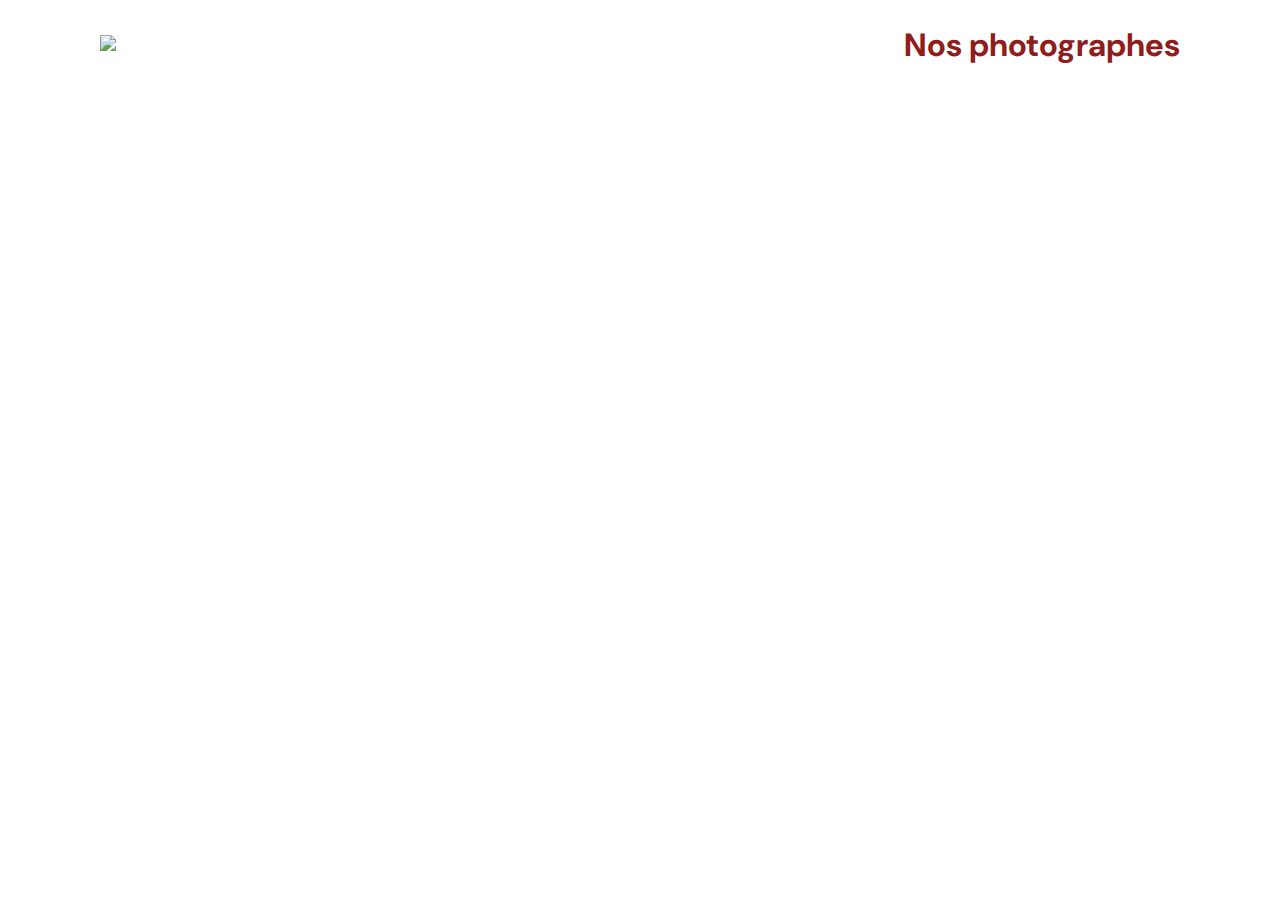
==== index.html @ b7ca9575 "start factory and remake folder" ====
<!DOCTYPE html>
<html>
  <head>
    <link href="./css/style.min.css" rel="stylesheet" type="text/css" />
    <link href="css/photographer_section.css" rel="stylesheet" />
    <meta charset="utf-8" />
    <link rel="icon" type="image/png" href="./assets/favicon.png" />
    <link
      href="https://fonts.googleapis.com/css?family=DM+Sans&display=swap"
      rel="stylesheet"
    />
    <title>Fisheye</title>
  </head>
  <body>
    <header>
      <a href="/index.html">
        <img src="assets/images/logo.png" class="logo" />
      </a>
      <h1>Nos photographes</h1>
    </header>
    <main id="main">
      <div class="photographer_section"></div>
    </main>
    <script src="scripts/pages/home/index.js"></script>
    <script src="scripts/pages/home/photographer.js"></script>
  </body>
</html>
---- css/style.min.css ----
.photographer_section{display:grid;grid-template-columns:1fr 1fr 1fr;gap:70px;margin-top:100px}.photographer_section .photographers-card{justify-self:center;display:flex;align-items:center;flex-direction:column}.photographer_section .link{text-decoration:none;display:flex;justify-content:center;align-items:center;flex-direction:column}.photographer_section .portrait{border-radius:50%;-o-object-fit:cover;object-fit:cover;width:200px;height:200px}.photographer_section .name{color:#d3573c;font-size:36px;margin:20px 0 5px 0;font-weight:100;text-align:center}.photographer_section .location{color:#d3573c;margin:0 0 5px 0;text-align:center}.photographer_section .quote{margin:0 0 5px 0;font-size:.9rem;text-align:center}.photographer_section .day-price{margin:0;color:#8a8a8a}#contact_modal{display:none}.photograph-header{background-color:#fafafa;height:300px;margin:0 100px}.contact_button{font-size:20px;font-weight:bold;color:#fff;padding:11px;width:170px;height:70px;border:none;background-color:#901c1c;border-radius:5px;cursor:pointer}.modal{border-radius:5px;background-color:#db8876;width:50%;display:flex;flex-direction:column;align-items:center;justify-content:space-between;padding:35px;margin:auto}.modal header{justify-content:space-between;width:100%}.modal header img{cursor:pointer}.modal header h2{font-size:64px;font-weight:normal;text-align:center}form{display:flex;width:100%;flex-direction:column;align-items:flex-start}form label{color:#312e2e;font-size:36px}form div{display:flex;flex-direction:column;width:100%;align-items:self-start;margin-bottom:26px}form input{width:100%;height:68px;border:none;border-radius:5px}body{font-family:"DM Sans",sans-serif;margin:0}header{display:flex;flex-direction:row;justify-content:space-between;align-items:center;height:90px}h1{color:#901c1c;margin-right:100px}.logo{height:50px;margin-left:100px}
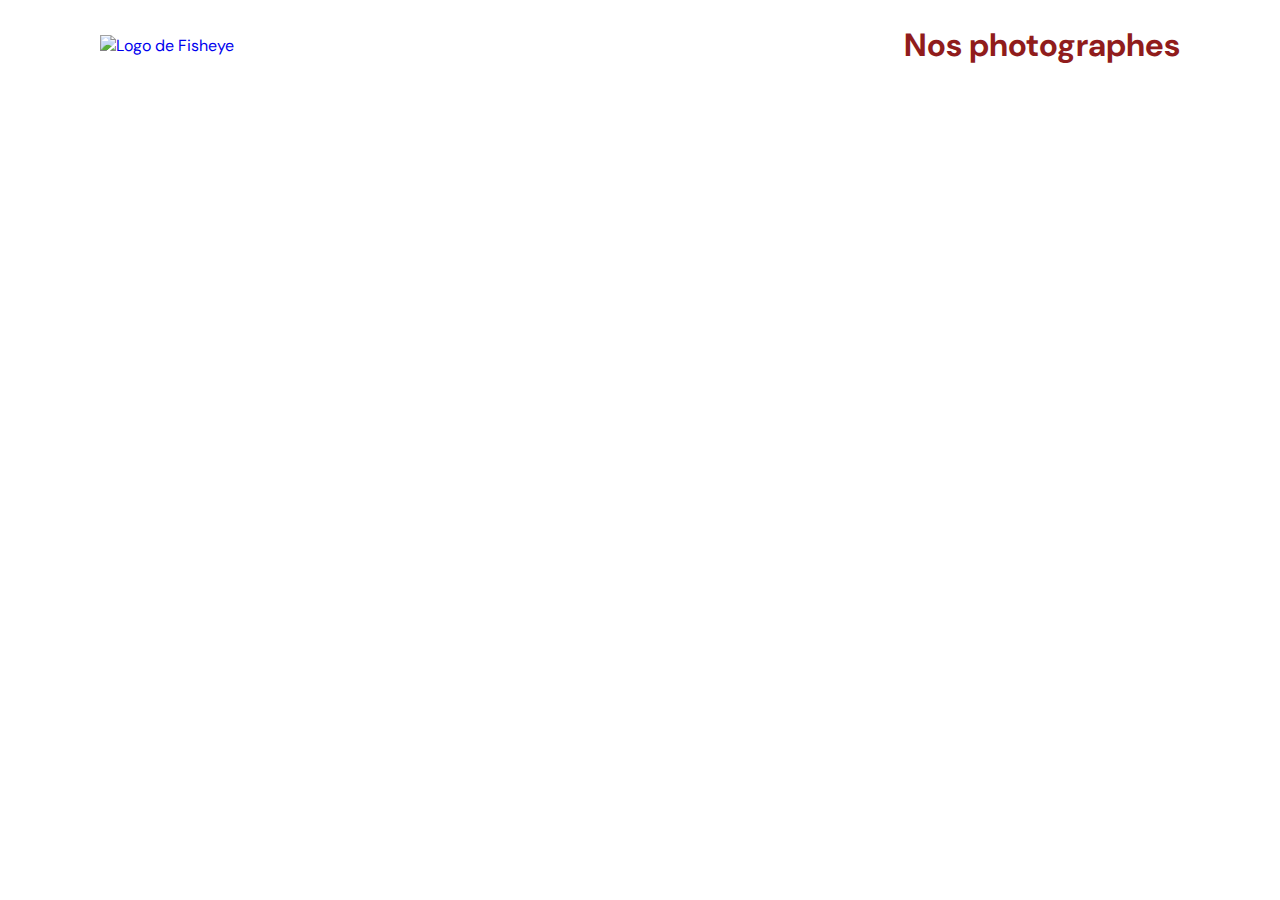
==== commit 4dea3263: "lightbox soon finished" ====
--- a/index.html
+++ b/index.html
@@ -1,27 +1,26 @@
 <!DOCTYPE html>
-<html>
-  <head>
-    <link href="./css/style.min.css" rel="stylesheet" type="text/css" />
-    <link href="css/photographer_section.css" rel="stylesheet" />
-    <meta charset="utf-8" />
-    <link rel="icon" type="image/png" href="./assets/favicon.png" />
-    <link
-      href="https://fonts.googleapis.com/css?family=DM+Sans&display=swap"
-      rel="stylesheet"
-    />
-    <title>Fisheye</title>
-  </head>
-  <body>
-    <header>
-      <a href="/index.html">
-        <img src="assets/images/logo.png" class="logo" />
-      </a>
-      <h1>Nos photographes</h1>
-    </header>
-    <main id="main">
-      <div class="photographer_section"></div>
-    </main>
-    <script src="scripts/pages/home/index.js"></script>
-    <script src="scripts/pages/home/photographer.js"></script>
-  </body>
+<html lang="fr">
+   <head>
+      <link href="./css/style.min.css" rel="stylesheet" type="text/css" />
+      <meta charset="utf-8" />
+      <link rel="icon" type="image/png" href="./assets/favicon.png" />
+      <link
+         href="https://fonts.googleapis.com/css?family=DM+Sans&display=swap"
+         rel="stylesheet"
+      />
+
+      <title>Fisheye</title>
+   </head>
+   <body>
+      <header>
+         <a href="/index.html" aria-label="Allez à l'acceuil">
+            <img src="assets/images/logo.png" class="logo" alt="Logo de Fisheye" />
+         </a>
+         <h1 class="our-photograph">Nos photographes</h1>
+      </header>
+      <main id="main">
+         <div class="photographer_section"></div>
+      </main>
+      <script src="scripts/pages/home/index.js" type="module"></script>
+   </body>
 </html>
--- a/css/style.min.css
+++ b/css/style.min.css
@@ -1 +1 @@
-.photographer_section{display:grid;grid-template-columns:1fr 1fr 1fr;gap:70px;margin-top:100px}.photographer_section .photographers-card{justify-self:center;display:flex;align-items:center;flex-direction:column}.photographer_section .link{text-decoration:none;display:flex;justify-content:center;align-items:center;flex-direction:column}.photographer_section .portrait{border-radius:50%;-o-object-fit:cover;object-fit:cover;width:200px;height:200px}.photographer_section .name{color:#d3573c;font-size:36px;margin:20px 0 5px 0;font-weight:100;text-align:center}.photographer_section .location{color:#d3573c;margin:0 0 5px 0;text-align:center}.photographer_section .quote{margin:0 0 5px 0;font-size:.9rem;text-align:center}.photographer_section .day-price{margin:0;color:#8a8a8a}#contact_modal{display:none}.photograph-header{background-color:#fafafa;height:300px;margin:0 100px}.contact_button{font-size:20px;font-weight:bold;color:#fff;padding:11px;width:170px;height:70px;border:none;background-color:#901c1c;border-radius:5px;cursor:pointer}.modal{border-radius:5px;background-color:#db8876;width:50%;display:flex;flex-direction:column;align-items:center;justify-content:space-between;padding:35px;margin:auto}.modal header{justify-content:space-between;width:100%}.modal header img{cursor:pointer}.modal header h2{font-size:64px;font-weight:normal;text-align:center}form{display:flex;width:100%;flex-direction:column;align-items:flex-start}form label{color:#312e2e;font-size:36px}form div{display:flex;flex-direction:column;width:100%;align-items:self-start;margin-bottom:26px}form input{width:100%;height:68px;border:none;border-radius:5px}body{font-family:"DM Sans",sans-serif;margin:0}header{display:flex;flex-direction:row;justify-content:space-between;align-items:center;height:90px}h1{color:#901c1c;margin-right:100px}.logo{height:50px;margin-left:100px}+.our-photograph{color:#901c1c;margin-right:100px}.photographer_section{display:grid;grid-template-columns:1fr 1fr 1fr;gap:70px;margin-top:100px;margin-bottom:4rem}.photographer_section .photographers-card{justify-self:center;display:flex;align-items:center;flex-direction:column}.photographer_section .link{text-decoration:none;display:flex;justify-content:center;align-items:center;flex-direction:column}.photographer_section .portrait{border-radius:50%;-o-object-fit:cover;object-fit:cover;width:200px;height:200px}.photographer_section .name{color:#d3573c;font-size:36px;margin:20px 0 5px 0;font-weight:100;text-align:center}.photographer_section .location{color:#d3573c;margin:0 0 5px 0;text-align:center}.photographer_section .quote{margin:0 0 5px 0;font-size:.9rem;text-align:center}.photographer_section .day-price{margin:0;color:#8a8a8a}.photograph-header{background-color:#fafafa;height:300px;margin:0 100px;display:grid;grid-template-columns:1fr 1fr 1fr;border-radius:5px}.photograph-header__left{display:flex;justify-content:center;align-items:center;flex-direction:column}.photograph-header__left .photographer-header-content__left{display:flex;justify-content:center;align-items:flex-start;flex-direction:column;max-width:80%}.photograph-header__left .photographer-header-content__left .name{font-size:4rem;color:#df5742;font-weight:400;text-align:left;padding-left:.25rem;margin-bottom:1rem}.photograph-header__left .photographer-header-content__left .location{font-size:1.5rem;color:#901c1c;text-align:left;margin-bottom:1.25rem}.photograph-header__left .photographer-header-content__left .quote{font-size:1.25rem;color:#8a8a8a}.photograph-header__middle{display:flex;justify-content:center;align-items:center}.photograph-header__middle .contact_button{font-size:20px;font-weight:bold;color:#fff;padding:11px;width:170px;height:70px;border:none;background-color:#901c1c;border-radius:5px;cursor:pointer}.photograph-header__right{display:flex;justify-content:center;align-items:center}.photograph-header__right img{width:200px;height:200px;border-radius:50%;-o-object-fit:cover;object-fit:cover}#contact_modal{display:none}.photograph-medias{margin:100px 100px 0 100px}.photograph-medias .sort-select-container .sort-select-label{font-size:1.25rem;font-weight:700;margin-right:1rem}.photograph-medias .sort-select-container .sort-select{padding:.25rem;background-color:#901c1c;color:#fff;border-radius:5px;font-size:1.25rem}.photograph-medias .sort-select-container .sort-select:after{background-color:#901c1c}.photograph-medias .sort-select-container .sort-select .sort-select-option{font-size:1.25rem}.photograph-medias .media-card-container{display:grid;grid-template-columns:1fr 1fr 1fr;margin-top:4rem}.photograph-medias .media-card-container .media-card{display:flex;align-items:center;margin-bottom:2rem;flex-direction:column}.photograph-medias .media-card-container .media-card .media-card-top{width:350px;height:300px}.photograph-medias .media-card-container .media-card .media-card-top img,.photograph-medias .media-card-container .media-card .media-card-top video{width:100%;height:100%;-o-object-fit:cover;object-fit:cover;border-radius:5px;cursor:pointer}.photograph-medias .media-card-container .media-card .media-card-bottom{display:flex;justify-content:space-between;align-items:center;width:350px;margin-top:10px}.photograph-medias .media-card-container .media-card .media-card-bottom .media-card-title{font-size:1.5rem;color:#901c1c}.photograph-medias .media-card-container .media-card .media-card-bottom .media-card-likes{min-height:100%;min-width:100px;text-align:right}.photograph-medias .media-card-container .media-card .media-card-bottom .fa-heart::before{width:20px;height:20px;color:#901c1c}.modal{border-radius:5px;background-color:#db8876;width:50%;display:flex;flex-direction:column;align-items:center;justify-content:space-between;padding:35px;margin:auto}.modal header{justify-content:space-between;width:100%}.modal header img{cursor:pointer}.modal header h2{font-size:64px;font-weight:normal;text-align:center}.modal form label{color:#312e2e;font-size:36px}.modal form div{display:flex;flex-direction:column;width:100%;align-items:self-start;margin-bottom:26px}.modal form input{width:100%;height:68px;border:none;border-radius:5px}.total-likes{position:fixed;bottom:0;right:40px;background-color:#db8876;display:flex;flex-direction:row;justify-content:space-between;color:#000;width:377px;padding:29px 20px;font-weight:500;font-size:24px;border-radius:5px}.lightbox{height:400px;width:400px;position:fixed;top:calc(50% - 200px);left:calc(50% - 200px);background-color:#fff;display:none;flex-direction:row;justify-content:center;align-items:center;padding:0 40px;color:#901c1c}.lightbox--middle{height:400px}.lightbox--middle img,.lightbox--middle video{max-height:100%;padding:10px;width:100%;-o-object-fit:cover;object-fit:cover}*{margin:0;padding:0;text-decoration:none;border:none}body{font-family:"DM Sans",sans-serif;margin:0}header{display:flex;flex-direction:row;justify-content:space-between;align-items:center;height:90px}.logo{height:50px;margin-left:100px}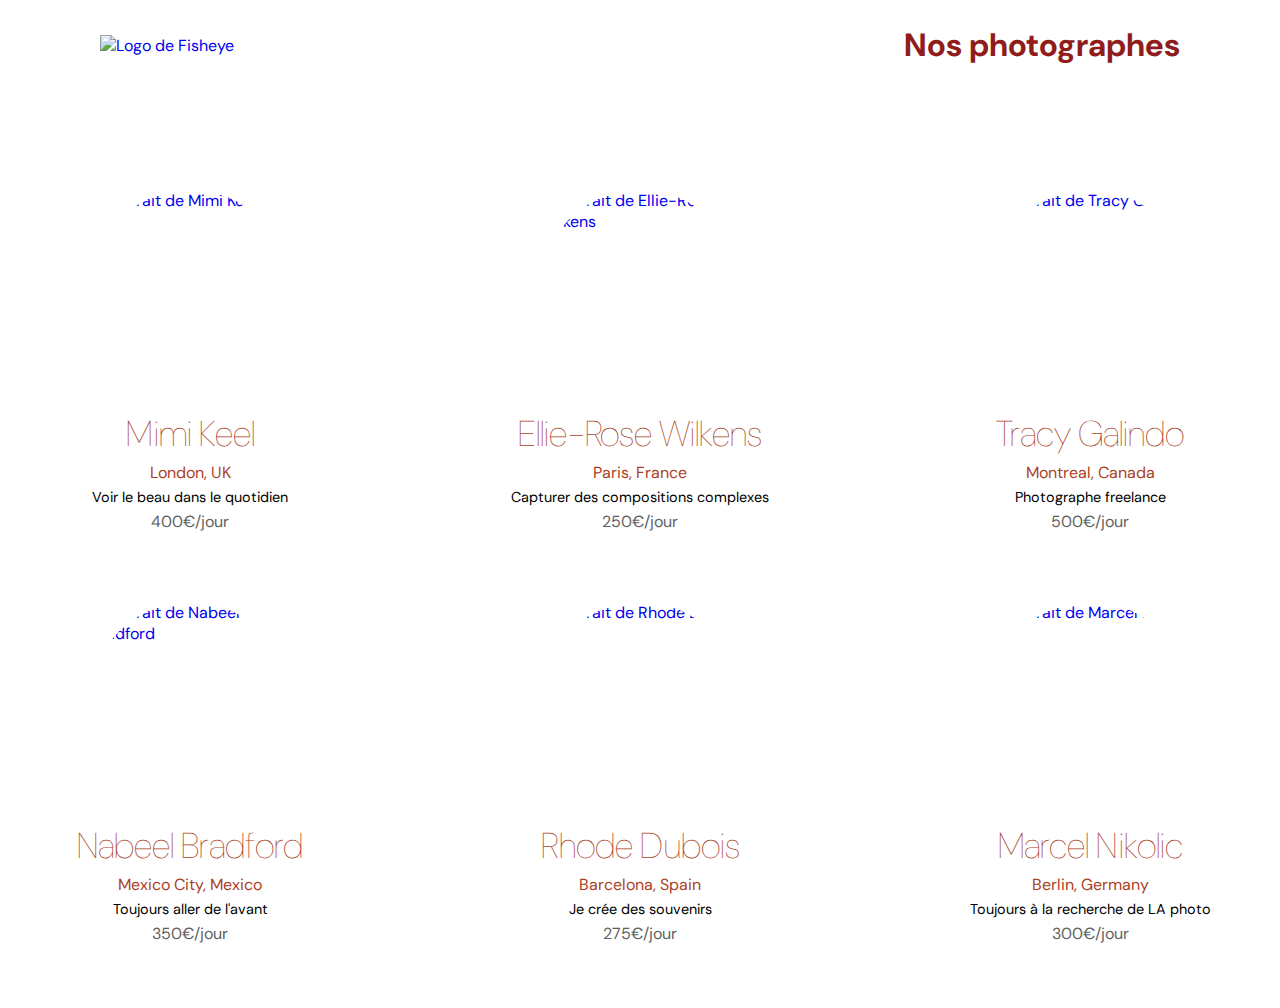
==== commit f6c2afd4: "Sort files, add aria, semantic elements" ====
--- a/index.html
+++ b/index.html
@@ -4,22 +4,19 @@
       <link href="./css/style.min.css" rel="stylesheet" type="text/css" />
       <meta charset="utf-8" />
       <link rel="icon" type="image/png" href="./assets/favicon.png" />
-      <link
-         href="https://fonts.googleapis.com/css?family=DM+Sans&display=swap"
-         rel="stylesheet"
-      />
+      <link href="https://fonts.googleapis.com/css?family=DM+Sans&display=swap" rel="stylesheet" />
 
       <title>Fisheye</title>
    </head>
    <body>
-      <header>
+      <header class="header-body">
          <a href="/index.html" aria-label="Allez à l'acceuil">
             <img src="assets/images/logo.png" class="logo" alt="Logo de Fisheye" />
          </a>
-         <h1 class="our-photograph">Nos photographes</h1>
+         <h1 tabindex="0" class="our-photograph">Nos photographes</h1>
       </header>
       <main id="main">
-         <div class="photographer_section"></div>
+         <section class="photographer_section"></section>
       </main>
       <script src="scripts/pages/home/index.js" type="module"></script>
    </body>
--- a/css/style.min.css
+++ b/css/style.min.css
@@ -1 +1 @@
-.our-photograph{color:#901c1c;margin-right:100px}.photographer_section{display:grid;grid-template-columns:1fr 1fr 1fr;gap:70px;margin-top:100px;margin-bottom:4rem}.photographer_section .photographers-card{justify-self:center;display:flex;align-items:center;flex-direction:column}.photographer_section .link{text-decoration:none;display:flex;justify-content:center;align-items:center;flex-direction:column}.photographer_section .portrait{border-radius:50%;-o-object-fit:cover;object-fit:cover;width:200px;height:200px}.photographer_section .name{color:#d3573c;font-size:36px;margin:20px 0 5px 0;font-weight:100;text-align:center}.photographer_section .location{color:#d3573c;margin:0 0 5px 0;text-align:center}.photographer_section .quote{margin:0 0 5px 0;font-size:.9rem;text-align:center}.photographer_section .day-price{margin:0;color:#8a8a8a}.photograph-header{background-color:#fafafa;height:300px;margin:0 100px;display:grid;grid-template-columns:1fr 1fr 1fr;border-radius:5px}.photograph-header__left{display:flex;justify-content:center;align-items:center;flex-direction:column}.photograph-header__left .photographer-header-content__left{display:flex;justify-content:center;align-items:flex-start;flex-direction:column;max-width:80%}.photograph-header__left .photographer-header-content__left .name{font-size:4rem;color:#df5742;font-weight:400;text-align:left;padding-left:.25rem;margin-bottom:1rem}.photograph-header__left .photographer-header-content__left .location{font-size:1.5rem;color:#901c1c;text-align:left;margin-bottom:1.25rem}.photograph-header__left .photographer-header-content__left .quote{font-size:1.25rem;color:#8a8a8a}.photograph-header__middle{display:flex;justify-content:center;align-items:center}.photograph-header__middle .contact_button{font-size:20px;font-weight:bold;color:#fff;padding:11px;width:170px;height:70px;border:none;background-color:#901c1c;border-radius:5px;cursor:pointer}.photograph-header__right{display:flex;justify-content:center;align-items:center}.photograph-header__right img{width:200px;height:200px;border-radius:50%;-o-object-fit:cover;object-fit:cover}#contact_modal{display:none}.photograph-medias{margin:100px 100px 0 100px}.photograph-medias .sort-select-container .sort-select-label{font-size:1.25rem;font-weight:700;margin-right:1rem}.photograph-medias .sort-select-container .sort-select{padding:.25rem;background-color:#901c1c;color:#fff;border-radius:5px;font-size:1.25rem}.photograph-medias .sort-select-container .sort-select:after{background-color:#901c1c}.photograph-medias .sort-select-container .sort-select .sort-select-option{font-size:1.25rem}.photograph-medias .media-card-container{display:grid;grid-template-columns:1fr 1fr 1fr;margin-top:4rem}.photograph-medias .media-card-container .media-card{display:flex;align-items:center;margin-bottom:2rem;flex-direction:column}.photograph-medias .media-card-container .media-card .media-card-top{width:350px;height:300px}.photograph-medias .media-card-container .media-card .media-card-top img,.photograph-medias .media-card-container .media-card .media-card-top video{width:100%;height:100%;-o-object-fit:cover;object-fit:cover;border-radius:5px;cursor:pointer}.photograph-medias .media-card-container .media-card .media-card-bottom{display:flex;justify-content:space-between;align-items:center;width:350px;margin-top:10px}.photograph-medias .media-card-container .media-card .media-card-bottom .media-card-title{font-size:1.5rem;color:#901c1c}.photograph-medias .media-card-container .media-card .media-card-bottom .media-card-likes{min-height:100%;min-width:100px;text-align:right}.photograph-medias .media-card-container .media-card .media-card-bottom .fa-heart::before{width:20px;height:20px;color:#901c1c}.modal{border-radius:5px;background-color:#db8876;width:50%;display:flex;flex-direction:column;align-items:center;justify-content:space-between;padding:35px;margin:auto}.modal header{justify-content:space-between;width:100%}.modal header img{cursor:pointer}.modal header h2{font-size:64px;font-weight:normal;text-align:center}.modal form label{color:#312e2e;font-size:36px}.modal form div{display:flex;flex-direction:column;width:100%;align-items:self-start;margin-bottom:26px}.modal form input{width:100%;height:68px;border:none;border-radius:5px}.total-likes{position:fixed;bottom:0;right:40px;background-color:#db8876;display:flex;flex-direction:row;justify-content:space-between;color:#000;width:377px;padding:29px 20px;font-weight:500;font-size:24px;border-radius:5px}.lightbox{height:400px;width:400px;position:fixed;top:calc(50% - 200px);left:calc(50% - 200px);background-color:#fff;display:none;flex-direction:row;justify-content:center;align-items:center;padding:0 40px;color:#901c1c}.lightbox--middle{height:400px}.lightbox--middle img,.lightbox--middle video{max-height:100%;padding:10px;width:100%;-o-object-fit:cover;object-fit:cover}*{margin:0;padding:0;text-decoration:none;border:none}body{font-family:"DM Sans",sans-serif;margin:0}header{display:flex;flex-direction:row;justify-content:space-between;align-items:center;height:90px}.logo{height:50px;margin-left:100px}+.our-photograph{color:#901c1c;margin-right:100px}.photographer_section{display:grid;grid-template-columns:1fr 1fr 1fr;gap:70px;margin-top:100px;margin-bottom:4rem}.photographer_section .photographers-card{justify-self:center;display:flex;align-items:center;flex-direction:column}.photographer_section .link{text-decoration:none;display:flex;justify-content:center;align-items:center;flex-direction:column}.photographer_section .portrait{border-radius:50%;-o-object-fit:cover;object-fit:cover;width:200px;height:200px}.photographer_section .name{color:#aa3f27;font-size:36px;margin:20px 0 5px 0;font-weight:100;text-align:center}.photographer_section .location{color:#aa3f27;margin:0 0 5px 0;text-align:center}.photographer_section .quote{margin:0 0 5px 0;font-size:.9rem;text-align:center}.photographer_section .day-price{margin:0;color:#616161}.photograph-header{background-color:#fafafa;height:300px;margin:0 100px;display:grid;grid-template-columns:1fr 1fr 1fr;border-radius:5px}.photograph-header__left{display:flex;justify-content:center;align-items:center;flex-direction:column}.photograph-header__left .photographer-header-content__left{display:flex;justify-content:center;align-items:flex-start;flex-direction:column;max-width:80%}.photograph-header__left .photographer-header-content__left .name{font-size:4rem;color:#aa3f27;font-weight:400;text-align:left;padding-left:.25rem;margin-bottom:1rem}.photograph-header__left .photographer-header-content__left .location{font-size:1.5rem;color:#901c1c;text-align:left;margin-bottom:1.25rem}.photograph-header__left .photographer-header-content__left .quote{font-size:1.25rem;color:#000}.photograph-header__middle{display:flex;justify-content:center;align-items:center}.photograph-header__middle .contact_button{font-size:20px;font-weight:bold;color:#fff;padding:11px;width:170px;height:70px;border:none;background-color:#901c1c;border-radius:5px;cursor:pointer;transition:.5s}.photograph-header__middle .contact_button:hover,.photograph-header__middle .contact_button:focus{background-color:#db8876;color:#000}.photograph-header__right{display:flex;justify-content:center;align-items:center}.photograph-header__right img{width:200px;height:200px;border-radius:50%;-o-object-fit:cover;object-fit:cover}#contact_modal{display:none}.photograph-medias{margin:100px 100px 0 100px}.photograph-medias .sort-select-container .sort-select-label{font-size:1.25rem;font-weight:700;margin-right:1rem}.photograph-medias .sort-select-container .sort-select{padding:1.25rem;background-color:#901c1c;color:#fff;border-radius:5px;font-size:1.25rem}.photograph-medias .sort-select-container .sort-select:after{background-color:#901c1c}.photograph-medias .sort-select-container .sort-select .sort-select-option{font-size:1.25rem}.photograph-medias .media-card-container{display:grid;grid-template-columns:1fr 1fr 1fr;margin-top:4rem}.photograph-medias .media-card-container .media-card{display:flex;align-items:center;margin-bottom:2rem;flex-direction:column}.photograph-medias .media-card-container .media-card .media-card-top{width:350px;height:300px}.photograph-medias .media-card-container .media-card .media-card-top img,.photograph-medias .media-card-container .media-card .media-card-top video{width:100%;height:100%;-o-object-fit:cover;object-fit:cover;border-radius:5px;cursor:pointer}.photograph-medias .media-card-container .media-card .media-card-bottom{display:flex;justify-content:space-between;width:350px;margin-top:10px}.photograph-medias .media-card-container .media-card .media-card-bottom .media-card-title{font-size:1.5rem;color:#901c1c}.photograph-medias .media-card-container .media-card .media-card-bottom-right{display:flex}.photograph-medias .media-card-container .media-card .media-card-bottom-right .media-card-likes{min-height:100%;min-width:100px;text-align:right;color:#901c1c;font-size:1.5rem}.photograph-medias .media-card-container .media-card .media-card-bottom-right .fa-heart{width:20px;height:20px;margin-left:.5rem;cursor:pointer;color:#901c1c;font-size:1.5rem;padding:5px;display:flex;justify-content:center;align-items:center}.photograph-medias .media-card-container .media-card .media-card-bottom-right .fa-heart:hover{-webkit-animation:animHeart 1s infinite;animation:animHeart 1s infinite}.photograph-medias .media-card-container .media-card .media-card-bottom-right .black{color:#000}@-webkit-keyframes animHeart{0%{transform:scale(1)}50%{transform:scale(1.15)}100%{transform:scale(1)}}@keyframes animHeart{0%{transform:scale(1)}50%{transform:scale(1.15)}100%{transform:scale(1)}}.total-likes{position:fixed;bottom:0;right:40px;background-color:#db8876;display:flex;flex-direction:row;justify-content:space-between;color:#000;width:377px;padding:29px 20px;font-weight:500;font-size:24px;border-radius:5px}.total-likes-right{display:flex;align-items:center}.total-likes-right .sum-of-likes{margin-right:.5rem}.lightbox{display:flex;justify-content:center;align-items:center;flex-direction:row;height:100vh;width:100vw;position:fixed;top:0;left:0;z-index:1;background-color:#fff;display:none;flex-direction:row;justify-content:center;align-items:center;color:#901c1c}.lightbox--left{width:5%;height:90%;position:relative}.lightbox--left .fa-chevron-left{font-size:2rem;cursor:pointer;position:absolute;top:calc(50% - 1rem);right:25px}.lightbox--middle{display:flex;justify-content:center;align-items:center;flex-direction:column;height:90%}.lightbox--middle img,.lightbox--middle video{max-width:100%;max-height:100%;-o-object-fit:cover;object-fit:cover}.lightbox--middle p{padding-top:1rem;width:100%}.lightbox--right{width:5%;height:90%;position:relative}.lightbox--right .fa-x{font-size:2rem;cursor:pointer;position:absolute;left:25px}.lightbox--right .fa-chevron-right{font-size:2rem;cursor:pointer;position:absolute;top:calc(50% - 1rem);left:25px}.modal{border-radius:5px;background-color:#db8876;width:670px;padding:30px;margin:auto;display:block;position:fixed;top:-850px;left:calc(50% - 370px);transition:1s;opacity:0}.modal .header-form{width:100%;margin-bottom:2rem;margin-top:1rem;display:flex;justify-content:space-between}.modal .header-form .contact-me{font-size:3rem;font-weight:normal}.modal .header-form .fa-x{font-size:2rem;color:#fff;cursor:pointer;height:-webkit-fit-content;height:-moz-fit-content;height:fit-content}.modal legend{font-size:2rem;align-self:center;border-bottom:1px solid #000;margin-bottom:.5rem}.modal form label{color:#312e2e;font-size:1.5rem;padding:1rem 0}.modal form div{display:flex;flex-direction:column;width:100%;margin-bottom:26px}.modal form input{width:100%;height:68px;border:none;border-radius:5px;font-size:1.5rem;padding-left:1rem;margin:.5rem 0}.modal form textarea{width:100%;height:60px;border:none;border-radius:5px;font-size:1.5rem;padding-left:1rem;margin-top:1rem;resize:none}.modal form button{background-color:#901c1c;color:#fff;padding:23px 50px;border-radius:5px;cursor:pointer;margin-top:1rem}*{margin:0;padding:0;text-decoration:none;border:none}* :focus{outline:auto}body{font-family:"DM Sans",sans-serif;margin:0}.header-body{display:flex;flex-direction:row;justify-content:space-between;align-items:center;height:90px}.logo{height:50px;margin-left:100px}